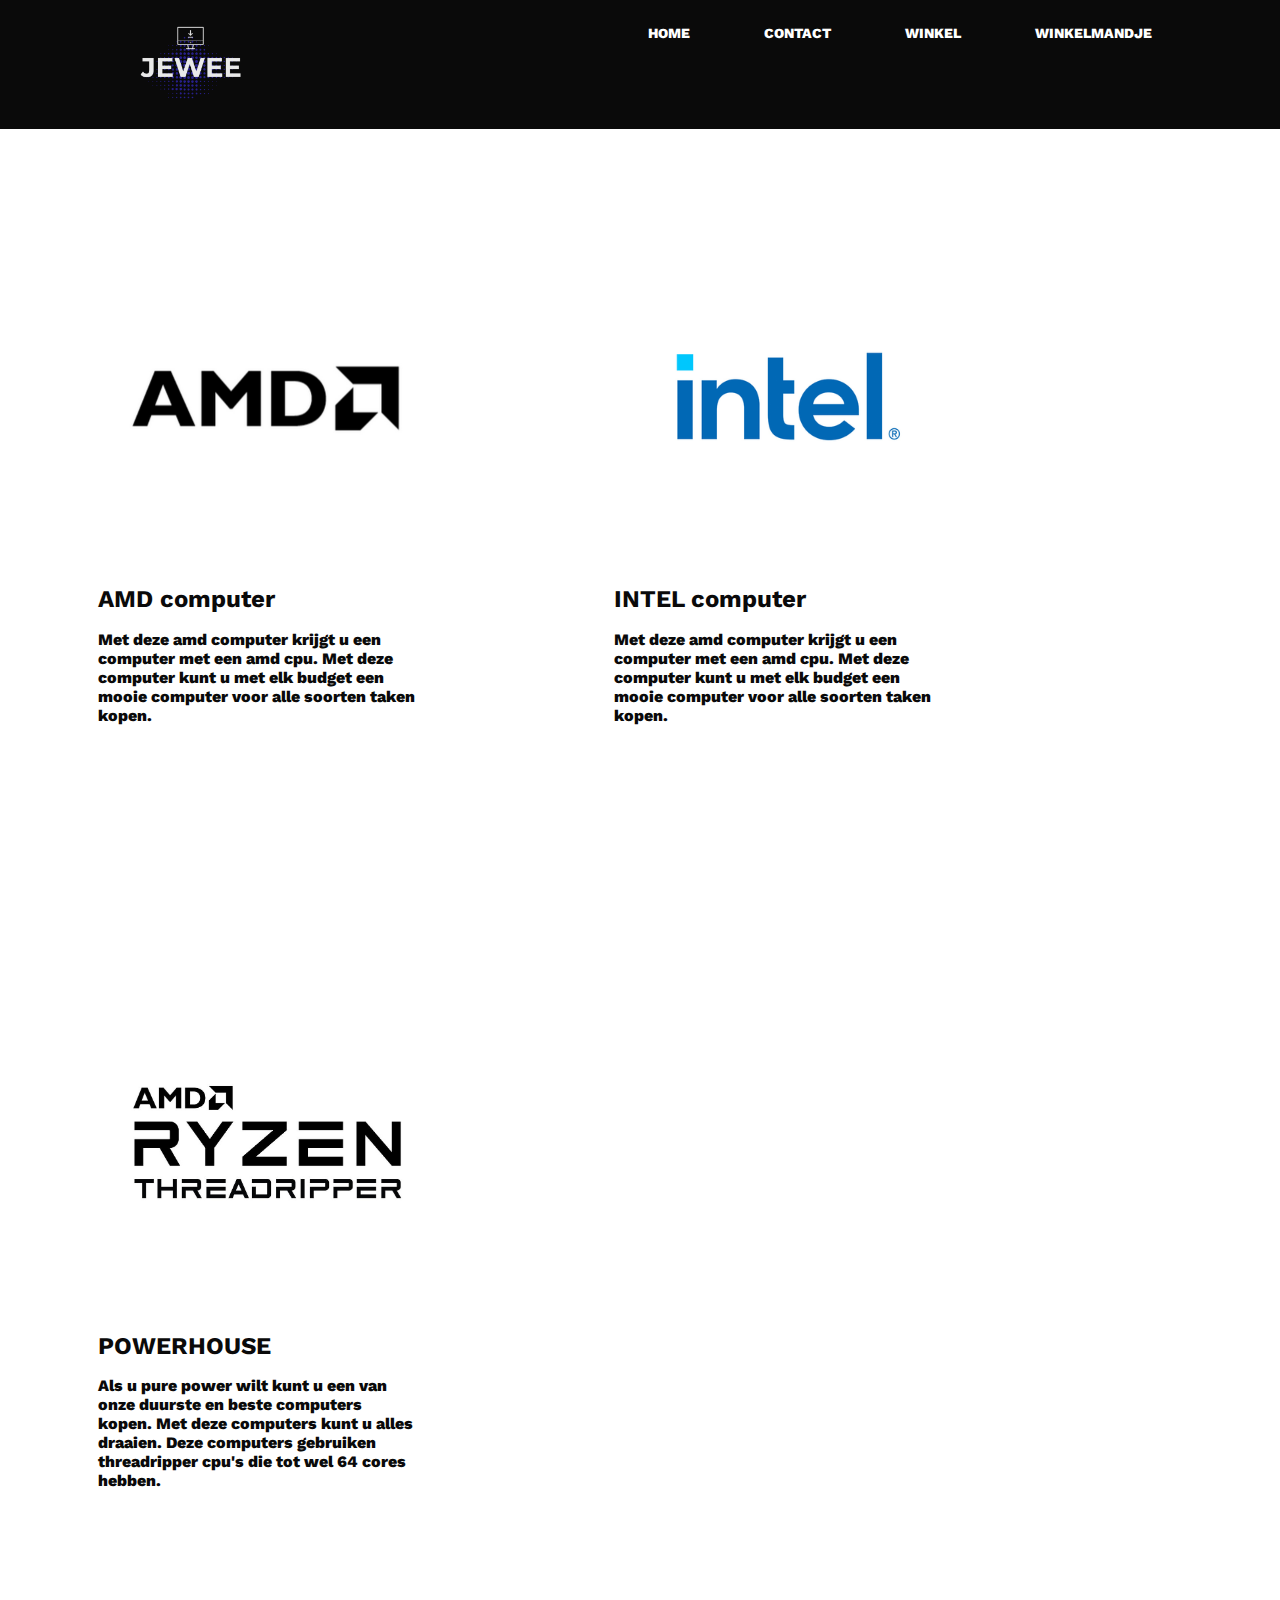
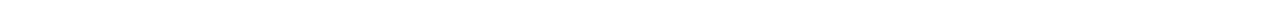
==== index.html @ cecbeb36 "initial commit" ====
<!DOCTYPE html>
<html lang="en">
<head>
    <title>Document</title>
    <link rel="stylesheet" href="style.css">
</head>
<body>
    <header>
    <div class="navbar">
            
        <img src="images\logo.png" width="125px">
        
        <nav>
            <ul id="navMenu">          
                <li><a href="index.html">Home</a></li>        
                <li><a href="overons.html">Contact</a></li>
                <li><a href="winkel.html">Winkel</a></li>
                <li><a href="winkelmandje.html">Winkelmandje</a></li>
            </ul>
        </nav>

    </div>            
    </header>
<div href="amd.html" class="productblok">
    <img class="image" src="images\amd.jpg">
    <h1>AMD computer</h1>
    <p> Met deze amd computer krijgt u een computer met een amd cpu. Met deze computer kunt u met elk budget een mooie computer voor alle soorten taken kopen.
</p>    
</div> 

<a href="intel.html"><div class="productblok">
     <img class="image" src="images\intel.png">
     <h1>INTEL computer</h1>
     <p>Met deze amd computer krijgt u een computer met een amd cpu. Met deze computer kunt u met elk budget een mooie computer voor alle soorten taken kopen.
 </p>    
 </div></a>  


 <a href="powerhouse.html"><div class="productblok">
     <img class="image" src="images\threadripper.jpg">
     <h1>POWERHOUSE</h1>
     <p>Als u pure power wilt kunt u een van onze duurste en beste computers kopen. Met deze computers kunt u alles draaien. Deze computers gebruiken threadripper cpu's die tot wel 64 cores hebben.
 </p>    
 </div></a> 
</div>
 
</body>
</html>
---- style.css ----
@import url('https://fonts.googleapis.com/css?family=Work+Sans:400,600');
body {
	margin: 0;
	background: white;
	font-family: 'Work Sans', sans-serif;
	font-weight: 800;
}

.navbar {
	width: 80%;
	margin: 0 auto;
}

header {
  background: #0a0a0a;
}

header::after {
  content: '';
  display: table;
  clear: both;
}

.logo {
  float: left;
  padding: 10px 0;
}

nav {
  float: right;
}

nav ul {
  margin: 0;
  padding: 0;
  list-style: none;
}

nav li {
  display: inline-block;
  margin-left: 70px;
  padding-top: 23px;

  position: relative;
}

nav a {
  color: white;
  text-decoration: none;
  text-transform: uppercase;
  font-size: 14px;
}

nav a:hover {
  color: white;
}

nav a::before {
  content: '';
  display: block;
  height: 5px;
  background-color: white;

  position: absolute;
  top: 0;
  width: 0%;

  transition: all ease-in-out 250ms;
}

nav a:hover::before {
  width: 100%;
}
.productblok{
    color: #0a0a0a;
    background-color: white;
    float: left;
    width: 18%;
    padding: 1%;
    height: 550px;
    margin: 6.66%;
    border: 0px solid #0a0a0a;
    font-family: 'Work Sans', sans-serif;
    transition: 0.5s all ease;
    transition-delay: 0.1s;
    min-width: 320px;
}   
.image{
  width: 300px;
  margin: 6%;
}

.Contact{
  background-color:#0a0a0a;
  width: 90%;
  margin: 5%;
  color: white;
  text-align: center;
  position: absolute;
  border-radius: 15px;
}

a{
  text-decoration: none;
  color: white;
}

.Bericht{
  width: 75%;
  float: left;
  color: white;
  height: 500px;
}

.informatie{
  width: 25%;
  float: left;
   
}

input{
  width: 80%;
  margin: 10px;
  height: 40px;

}

textarea{
  width: 80%;
  margin: 10px;
  height: 40px;

}

.versturenknop{
  width: 10%;
  background-color: white;
}

:placeholder-shown{
  background-color: white;
  color: white;
}

.linkje{
  color: #28208c;
  font-size: 30px;
}

h1{
  font-size: 24px;
}

h2{
  font-size: 12px;
}
body{
  back
}
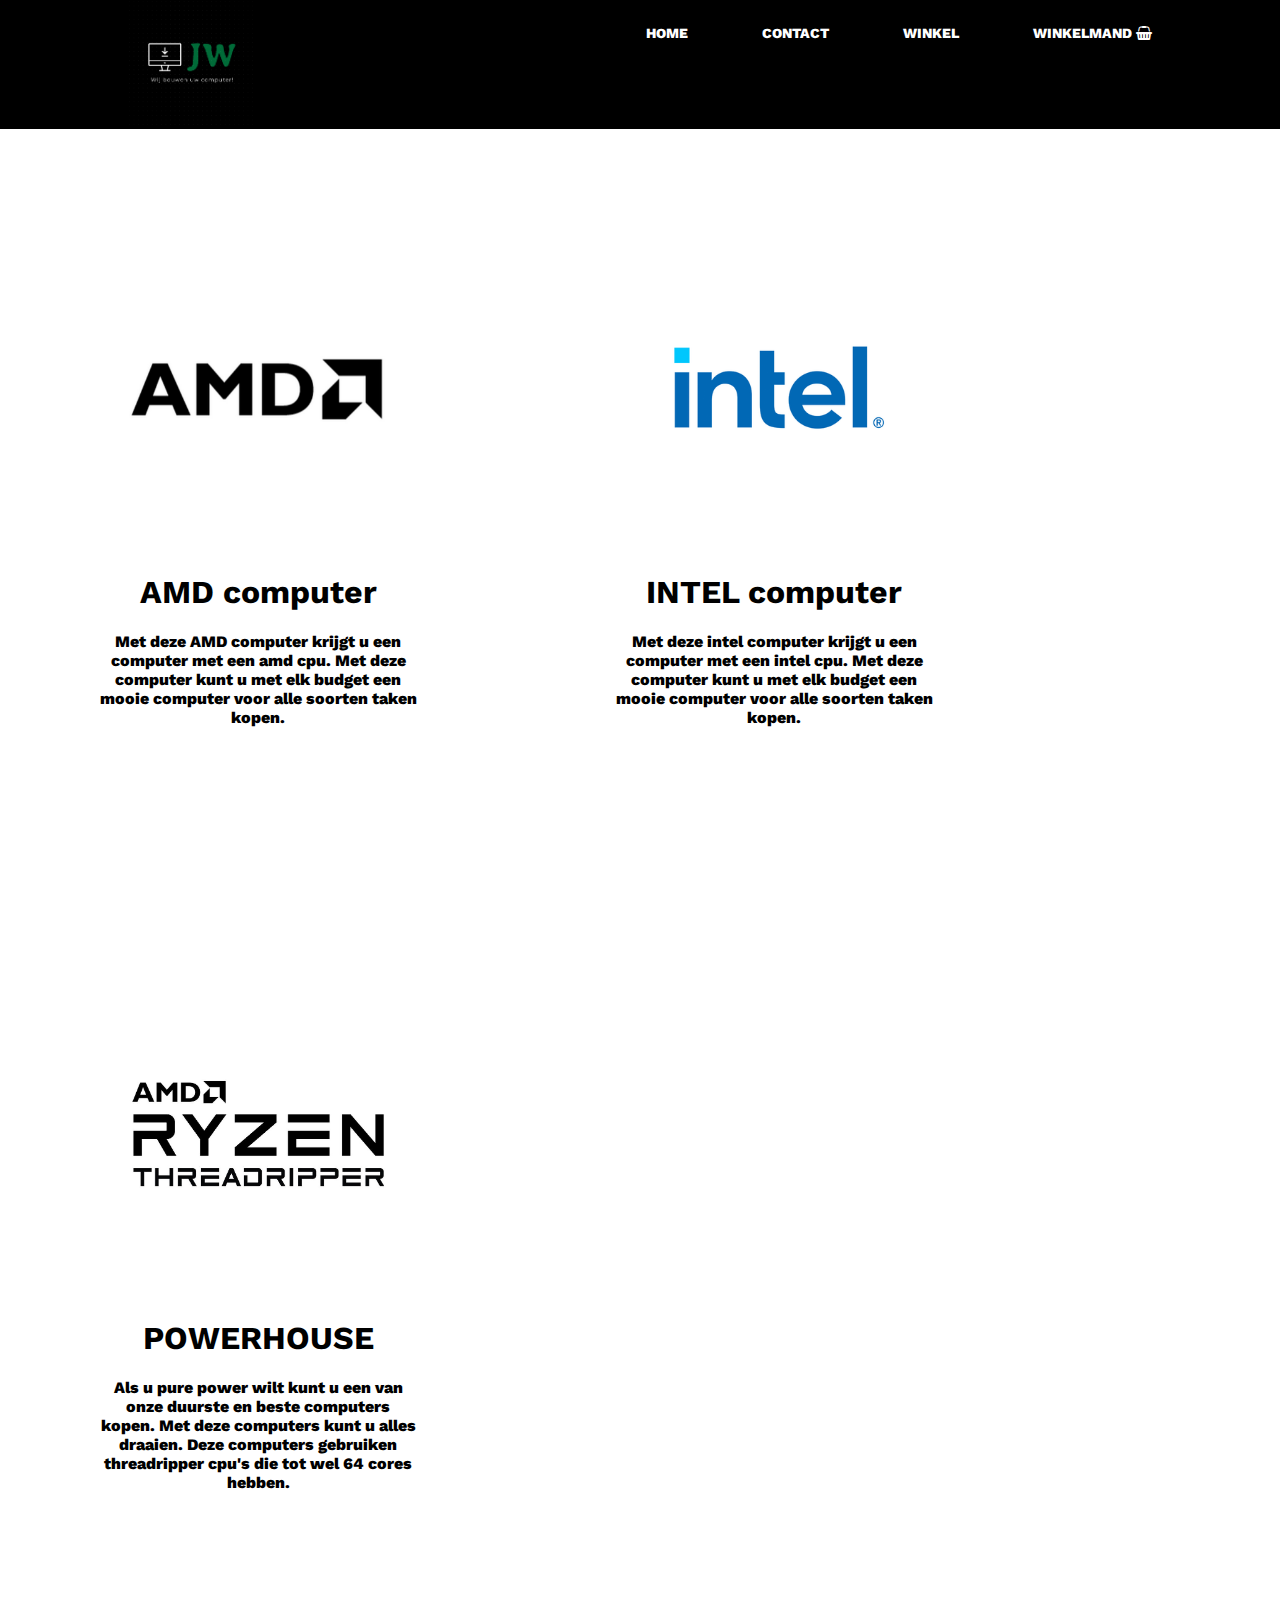
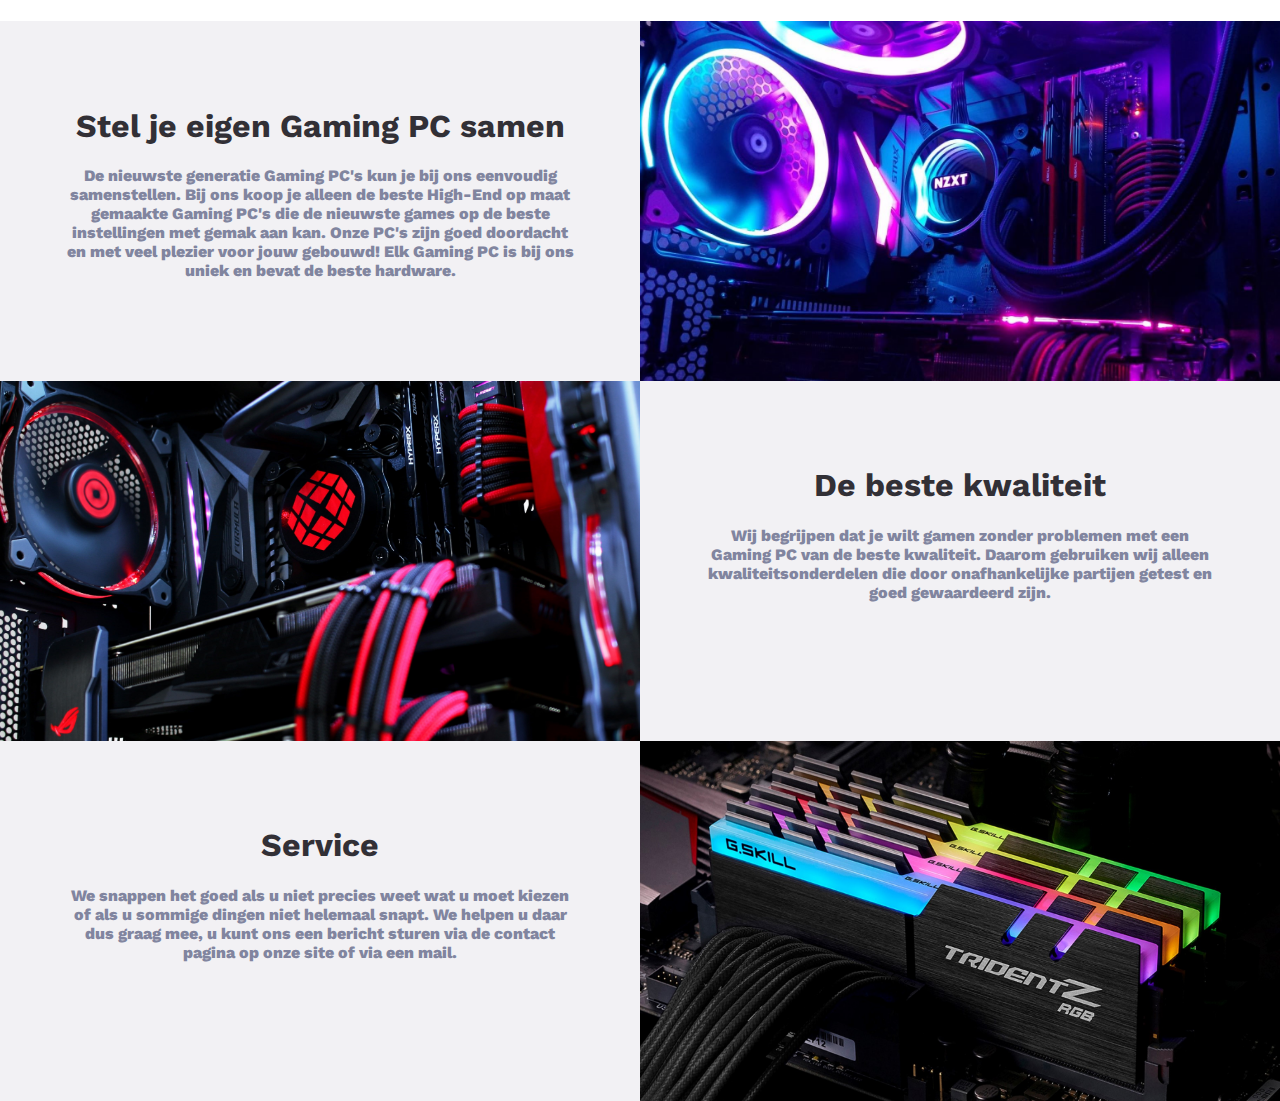
==== commit 5b8453b0: "asjkdlf" ====
--- a/index.html
+++ b/index.html
@@ -1,48 +1,84 @@
 <!DOCTYPE html>
 <html lang="en">
 <head>
-    <title>Document</title>
+    <title>JW.nl</title>
+    <link rel="shortcut icon" href="images\logo.png">
     <link rel="stylesheet" href="style.css">
+    <meta name="viewport" content="width=device-width, initial-scale=1">
+    <link rel="stylesheet" href="https://cdnjs.cloudflare.com/ajax/libs/font-awesome/4.7.0/css/font-awesome.min.css">
 </head>
 <body>
+
     <header>
     <div class="navbar">
             
-        <img src="images\logo.png" width="125px">
+        <a href="index.html"><img src="images\logo.png" width="125px"></a>
         
         <nav>
             <ul id="navMenu">          
                 <li><a href="index.html">Home</a></li>        
                 <li><a href="overons.html">Contact</a></li>
                 <li><a href="winkel.html">Winkel</a></li>
-                <li><a href="winkelmandje.html">Winkelmandje</a></li>
+                <li><a href="winkelmandje.html">winkelmand <i class="fa fa-shopping-basket" style="color: white;"></i></a></li>
             </ul>
         </nav>
 
     </div>            
     </header>
-<div href="amd.html" class="productblok">
-    <img class="image" src="images\amd.jpg">
-    <h1>AMD computer</h1>
-    <p> Met deze amd computer krijgt u een computer met een amd cpu. Met deze computer kunt u met elk budget een mooie computer voor alle soorten taken kopen.
-</p>    
-</div> 
-
-<a href="intel.html"><div class="productblok">
-     <img class="image" src="images\intel.png">
-     <h1>INTEL computer</h1>
-     <p>Met deze amd computer krijgt u een computer met een amd cpu. Met deze computer kunt u met elk budget een mooie computer voor alle soorten taken kopen.
- </p>    
- </div></a>  
 
 
- <a href="powerhouse.html"><div class="productblok">
-     <img class="image" src="images\threadripper.jpg">
-     <h1>POWERHOUSE</h1>
-     <p>Als u pure power wilt kunt u een van onze duurste en beste computers kopen. Met deze computers kunt u alles draaien. Deze computers gebruiken threadripper cpu's die tot wel 64 cores hebben.
- </p>    
- </div></a> 
-</div>
- 
+
+    <center><a href="amd.html"><div class="productblok">
+        <img class="image" src="images\amd.jpg">
+        <h1>AMD computer</h1>
+        <p> Met deze AMD computer krijgt u een computer met een amd cpu. Met deze computer kunt u met elk budget een mooie computer voor alle soorten taken kopen.</p> 
+    </div></a></center>
+
+    <center><a href="intel.html"><div class="productblok">
+        <img class="image" src="images\intel.png">
+        <h1>INTEL computer</h1>
+        <p>Met deze intel computer krijgt u een computer met een intel cpu. Met deze computer kunt u met elk budget een mooie computer voor alle soorten taken kopen.</p>
+    </div></a></center>
+
+
+    <center><a href="powerhouse.html"><div class="productblok">
+        <img class="image" src="images\threadripper.jpg">
+        <h1>POWERHOUSE</h1>
+        <p>Als u pure power wilt kunt u een van onze duurste en beste computers kopen. Met deze computers kunt u alles draaien. Deze computers gebruiken threadripper cpu's die tot wel 64 cores hebben.</p>   
+    </div></a></center>
+
+
+
+    <div class="informatieblokken">
+
+        <div class="fotoentekst">
+        <div class="informatieblok">
+            <h1 class="informatieblokh1">Stel je eigen Gaming PC samen</h1>
+        <p class="informatieblokp">
+            De nieuwste generatie Gaming PC's kun je bij ons eenvoudig samenstellen. Bij ons koop je alleen de beste High-End op maat gemaakte Gaming PC's die de nieuwste games op de beste instellingen met gemak aan kan. Onze PC's zijn goed doordacht en met veel plezier voor jouw gebouwd! Elk Gaming PC is bij ons uniek en bevat de beste hardware.
+        </p></div>
+        <img class="fotoblok" src="images/fotoblok1.jfif">
+        </div>
+
+        <div class="fotoentekst">
+        <img class="fotoblok" src="images/fotoblok2.jpg">
+        <div class="informatieblok">
+            <h1 class="informatieblokh1">De beste kwaliteit</h1>
+        <p class="informatieblokp">
+            Wij begrijpen dat je wilt gamen zonder problemen met een Gaming PC van de beste kwaliteit. Daarom gebruiken wij alleen kwaliteitsonderdelen die door onafhankelijke partijen getest en goed gewaardeerd zijn.
+        </p></div>
+        </div>
+
+        <div class="fotoentekst">
+        <div class="informatieblok">
+            <h1 class="informatieblokh1">Service</h1>
+        <p class="informatieblokp">
+        We snappen het goed als u niet precies weet wat u moet kiezen of als u sommige dingen niet helemaal snapt. We helpen u daar dus graag mee, u kunt ons een bericht sturen via de contact pagina op onze site of via een mail.
+        </p></div>
+        <img class="fotoblok" src="images/fotoblok3.jpg">
+        </div>
+
+    </div>
+
 </body>
 </html>--- a/style.css
+++ b/style.css
@@ -1,4 +1,5 @@
 @import url('https://fonts.googleapis.com/css?family=Work+Sans:400,600');
+
 body {
 	margin: 0;
 	background: white;
@@ -12,7 +13,7 @@
 }
 
 header {
-  background: #0a0a0a;
+  background: #000000;
 }
 
 header::after {
@@ -72,21 +73,34 @@
   width: 100%;
 }
 .productblok{
-    color: #0a0a0a;
+    color: black;
     background-color: white;
     float: left;
     width: 18%;
     padding: 1%;
     height: 550px;
     margin: 6.66%;
-    border: 0px solid #0a0a0a;
     font-family: 'Work Sans', sans-serif;
     transition: 0.5s all ease;
     transition-delay: 0.1s;
     min-width: 320px;
-}   
+} 
+
+.productblok:hover{
+  color: black;
+  background-color: #d1d1d1;
+  float: left;
+  width: 18%;
+  padding: 2%;
+  height: 550px;
+  margin: 5.66%;
+  min-width: 320px;
+  border-radius: 15px;
+}     
+
+
 .image{
-  width: 300px;
+  width: 88%;
   margin: 6%;
 }
 
@@ -98,62 +112,196 @@
   text-align: center;
   position: absolute;
   border-radius: 15px;
+  float: left;
+}
+
+.Bericht{
+  width: 60%;
+  height: 650px;
+  box-sizing: border-box;
+  padding: 40px;
+  float: left;
+  max-width: 2000px;
+}
+
+.poi{
+  text-align: center;
+  letter-spacing: 1px;  
+  font-size: 45px;
+  margin-bottom: 20px;
+  color: white;
+}
+
+.input,
+.msg .area{
+  width: 100%;
+  padding: 20px;
+  box-sizing: border-box;
+  margin-bottom: 25px;
+  border: 2px solid #e9eaea;
+  font-size: 14px;
+  border-radius: 5px;
+  outline: none;
+  transform: all 0.5s ease;
+}
+
+.login .input{
+  width: 48%;
+  float: left;
+  margin-right: 4%;
+}
+
+.login .input:last-child{
+  margin-right: 0;
+}
+
+.msg .area{
+  height: 200px;
+}
+
+.btn{
+  width: 250px;
+  background: #006b38FF;
+  height: 50px;
+  line-height: 50px;
+  text-align: center;
+  border-radius: 5px;
+  margin: 0 auto;
+  color: #fff;
+  text-transform: uppercase;
+  cursor: pointer;
+  margin-bottom: 50px;
+}
+
+.input:focus,
+.msg .area:focus{
+  border: 2px solid #006b38FF;
+}
+
+::-webkit-input-placeholder{
+  font-family: 'roboto';
+}
+
+.informatie{
+  width: 30%;
+  float: left;
+  padding: 5%;
+}
+
+.linkje{
+  text-decoration: none;
+  color: white;
+}
+
+.informatieblok{
+  float:left;
+  width: 40%;
+  text-align: center;
+  padding: 5%;
+  color
+}
+.fotoblok{
+  float: left;
+  width: 50%;
+  margin: %;
+}
+.fotoentekst{
+  width: 100%;
+  float: left;
+  background-color: #f2f1f4;
+}
+
+.informatieblokh1{
+  color: #323036;
+}
+
+.informatieblokp{
+  color: #81859f;
+}
+
+.knop{
+  background-color: #006b38FF;
+  color: white;
+  width: 50%;
+  text-decoration: none;
 }
 
 a{
   text-decoration: none;
-  color: white;
-}
-
-.Bericht{
-  width: 75%;
-  float: left;
-  color: white;
-  height: 500px;
-}
-
-.informatie{
-  width: 25%;
-  float: left;
-   
-}
-
-input{
+  color: #0a0a0a;
+}
+.h2a{
+  color: #006b38FF;
+}
+i{
+  color:#006b38FF;
+}
+
+.highlight, .highlight_stay{
+  color:red;
+}
+
+.product{
+  float: left;
+}
+.infofoto{
+  float: left;
   width: 80%;
-  margin: 10px;
-  height: 40px;
-
-}
-
-textarea{
+  margin: 10%;
+  margin-bottom: 5%;
+  margin-top: 50px;
+  border-top: 1px;
+}
+
+.productfoto{
+  width: 46%;
+  margin: 2%;
+  float: left;
+}
+.productinfo{
+  width: 46%;
+  margin: 2%;
+  float: left;
+  border: 5px;
+  border: black;
+}
+
+.productfoto1{
+  width: 100%;
+}
+
+.winkelwagenknop{
+  width: 40%;
+  font-size: large;
+  padding: 10px;
+  background-color: #006b38FF;
+  border: #006b38FF;
+  color: white;
+  border-radius: 5px;
+}
+
+.optie{
+  float: left;
   width: 80%;
-  margin: 10px;
-  height: 40px;
-
-}
-
-.versturenknop{
-  width: 10%;
-  background-color: white;
-}
-
-:placeholder-shown{
-  background-color: white;
-  color: white;
-}
-
-.linkje{
-  color: #28208c;
-  font-size: 30px;
-}
-
-h1{
-  font-size: 24px;
-}
-
-h2{
-  font-size: 12px;
-}
-body{
-  back
-}+  margin: 10%;
+  margin-bottom: 5%;
+  margin-top: 50px;
+  border-top: 1px;
+}
+.opties{
+  width: 100%;
+  margin-bottom: 30px;
+}
+.optieknop{
+  float: left;
+  width: 80%;
+  border: black;
+  border-style: solid;
+  border: 2px;
+  text-align: left;
+  align-items: left;
+}
+.imgoptie{
+  width: 5%;
+}
+
